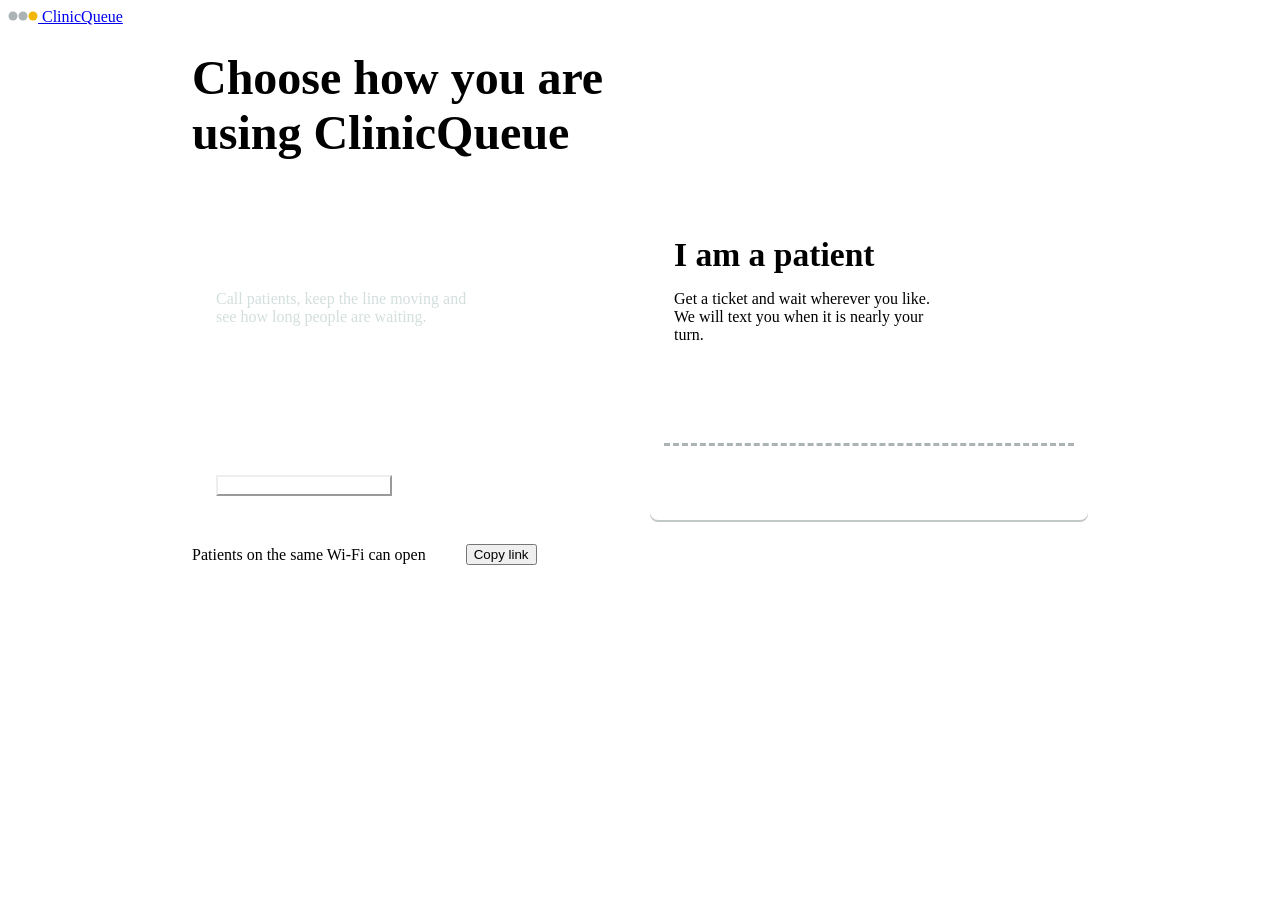
==== src/main/resources/static/index.html @ 9014afd8 "Initial ClinicQueue source Co-authored-by: Copilot <223556219+Copilot@users.noreply.github.com>" ====
<!doctype html>
<html lang="en">
<head>
  <meta charset="utf-8">
  <meta name="viewport" content="width=device-width, initial-scale=1">
  <title>ClinicQueue</title>
  <link rel="icon" href="data:image/svg+xml,%3Csvg xmlns='http://www.w3.org/2000/svg' viewBox='0 0 30 12'%3E%3Ccircle cx='5' cy='6' r='4.5' fill='%2310262b' opacity='.45'/%3E%3Ccircle cx='15' cy='6' r='4.5' fill='%2310262b' opacity='.45'/%3E%3Ccircle cx='25' cy='6' r='4.5' fill='%23f2b705'/%3E%3C/svg%3E">
  <link rel="preconnect" href="https://fonts.googleapis.com">
  <link rel="preconnect" href="https://fonts.gstatic.com" crossorigin>
  <link href="https://fonts.googleapis.com/css2?family=Atkinson+Hyperlegible:wght@400;700&family=Bricolage+Grotesque:opsz,wght@12..96,700;800&display=swap" rel="stylesheet">
  <link rel="stylesheet" href="/style.css">
  <style>
    main { max-width: 56rem; margin: 0 auto; padding: 0.5rem 1.25rem 3rem; }

    h1 { font-size: clamp(2rem, 6vw, 3rem); margin: 1rem 0 1.5rem; max-width: 20ch; }

    .resume {
      background: var(--amber-soft);
      border-left: 6px solid var(--amber);
      border-radius: 6px;
      padding: 0.75rem 1rem;
      margin-bottom: 1.25rem;
    }

    .choices { display: grid; gap: 1.25rem; }
    @media (min-width: 48rem) { .choices { grid-template-columns: 1fr 1fr; } }

    .choice { display: flex; flex-direction: column; justify-content: space-between; min-height: 18rem; }
    .choice h2 { font-size: clamp(1.7rem, 5vw, 2.1rem); margin-bottom: 0.6rem; }
    .choice p { max-width: 34ch; }

    /* Staff: dark panel */
    .staff { background: var(--ink); color: #fff; border-radius: 14px; padding: 1.5rem; }
    .staff p { color: #d3dfdd; }
    .staff .choice-bottom { margin-top: 1.5rem; }
    .btn.amber { background: var(--amber); border-color: var(--amber); color: var(--ink); }
    .btn.amber:hover:not(:disabled) { background: #ffd24d; border-color: #ffd24d; color: var(--ink); }
    .staff .field { color: #fff; margin-top: 1rem; }
    .staff .error { color: #ff9b94; margin: 0.25rem 0 0.75rem; }
    .staff :focus-visible { outline-color: var(--amber); }

    /* Patient: the amber ticket */
    .patient { position: relative; background: var(--amber); border-radius: 8px; box-shadow: 0 2px 0 rgba(16, 38, 43, 0.25); }
    .patient .choice-top { padding: 1.5rem 1.5rem 1.25rem; }
    .patient .perf { position: relative; border-top: 3px dashed rgba(16, 38, 43, 0.35); margin: 0 0.9rem; }
    .patient .perf::before, .patient .perf::after {
      content: "";
      position: absolute;
      top: -14px;
      width: 26px;
      height: 26px;
      border-radius: 50%;
      background: var(--paper);
    }
    .patient .perf::before { left: -27px; }
    .patient .perf::after { right: -27px; }
    .patient .choice-bottom { padding: 1.25rem 1.5rem 1.5rem; }
    .btn.dark { background: var(--ink); border-color: var(--ink); color: #fff; }
    .btn.dark:hover:not(:disabled) { background: #000; border-color: #000; }
    .patient :focus-visible { outline-color: var(--ink); }

    /* Shown only on the computer that runs ClinicQueue: the address phones use on the same Wi-Fi */
    .phones { margin-top: 1.5rem; display: flex; flex-wrap: wrap; align-items: center; gap: 0.5rem 0.75rem; color: var(--ink-2); }
    .phones code { background: var(--surface); border: 1px solid var(--ink-2); border-radius: 6px; padding: 0.2rem 0.5rem; color: var(--ink); user-select: all; }
  </style>
</head>
<body>
  <header class="top">
    <a class="brand" href="/">
      <svg width="30" height="12" viewBox="0 0 30 12" aria-hidden="true">
        <circle cx="5" cy="6" r="4.5" fill="#10262b" opacity="0.35"/>
        <circle cx="15" cy="6" r="4.5" fill="#10262b" opacity="0.35"/>
        <circle cx="25" cy="6" r="4.5" fill="#f2b705"/>
      </svg>
      ClinicQueue
    </a>
  </header>

  <main>
    <h1>Choose how you are using ClinicQueue</h1>

    <p id="resume" class="resume" hidden>You already have a ticket, <strong id="ticket-code"></strong>. <a href="/join">View my ticket</a></p>

    <div class="choices">
      <section class="choice staff" aria-labelledby="staff-title">
        <div>
          <h2 id="staff-title">I work at the queue desk</h2>
          <p>Call patients, keep the line moving and see how long people are waiting.</p>
        </div>
        <div class="choice-bottom">
          <button id="staff-toggle" class="btn amber wide" type="button" aria-expanded="false" aria-controls="staff-form">Sign in as queue desk staff</button>
          <form id="staff-form" hidden>
            <label class="field">Staff PIN
              <input id="pin" type="password" inputmode="numeric" autocomplete="current-password" required>
            </label>
            <p id="pin-error" class="error" role="alert"></p>
            <button class="btn amber wide" type="submit">Sign in</button>
          </form>
        </div>
      </section>

      <section class="choice patient" aria-labelledby="patient-title">
        <div class="choice-top">
          <h2 id="patient-title">I am a patient</h2>
          <p>Get a ticket and wait wherever you like. We will text you when it is nearly your turn.</p>
        </div>
        <div>
          <div class="perf"></div>
          <div class="choice-bottom">
            <a class="btn dark wide" href="/join" style="display:block;text-align:center;text-decoration:none;line-height:1.9;">Join the queue</a>
          </div>
        </div>
      </section>
    </div>

    <p id="phones" class="phones" hidden>
      <span>Patients on the same Wi-Fi can open</span>
      <code id="phones-url"></code>
      <button id="phones-copy" class="btn small" type="button">Copy link</button>
    </p>
  </main>

  <script src="/common.js"></script>
  <script>
    (() => {
      const $ = (id) => document.getElementById(id);
      const PIN_KEY = "clinicqueue-pin";
      const TICKET_KEY = "clinicqueue-ticket";

      // A patient who already has an active ticket gets a shortcut back to it.
      (async () => {
        let saved = null;
        try { saved = JSON.parse(localStorage.getItem(TICKET_KEY)); } catch (e) {}
        if (!saved || !saved.id) return;
        try {
          const t = await CQ.api("/api/queue/" + saved.id);
          if (t.ticket !== saved.ticket) return;
          if (["WAITING", "CALLED", "IN_SERVICE"].indexOf(t.status) < 0) return;
          $("ticket-code").textContent = t.ticket;
          $("resume").hidden = false;
        } catch (e) { /* no banner */ }
      })();

      // On the computer running ClinicQueue, show the address patients' phones can use.
      (async () => {
        try {
          const lan = await CQ.api("/api/lan");
          if (!lan || !lan.url) return;
          $("phones-url").textContent = lan.url;
          $("phones").hidden = false;
          $("phones-copy").addEventListener("click", async () => {
            try {
              if (window.cqDesktop) window.cqDesktop.copy(lan.url);   // the desktop app's own window
              else await navigator.clipboard.writeText(lan.url);
            } catch (e) {
              const r = document.createRange(); r.selectNodeContents($("phones-url"));
              const sel = getSelection(); sel.removeAllRanges(); sel.addRange(r);
            }
            $("phones-copy").textContent = "Copied";
            setTimeout(() => { $("phones-copy").textContent = "Copy link"; }, 1500);
          });
        } catch (e) { /* not the host computer: no banner */ }
      })();

      $("staff-toggle").addEventListener("click", () => {
        const opening = $("staff-form").hidden;
        $("staff-form").hidden = !opening;
        $("staff-toggle").setAttribute("aria-expanded", String(opening));
        if (opening) $("pin").focus();
      });

      $("staff-form").addEventListener("submit", async (ev) => {
        ev.preventDefault();
        const err = $("pin-error");
        err.textContent = "";
        const pin = $("pin").value;
        try {
          await CQ.api("/api/staff/stats", { pin });
          try { sessionStorage.setItem(PIN_KEY, pin); } catch (e) {}
          location.href = "/staff";
        } catch (e) {
          err.textContent = e.status === 401 ? "That PIN is not correct. Try again." : e.message;
          $("pin").select();
        }
      });
    })();
  </script>
</body>
</html>
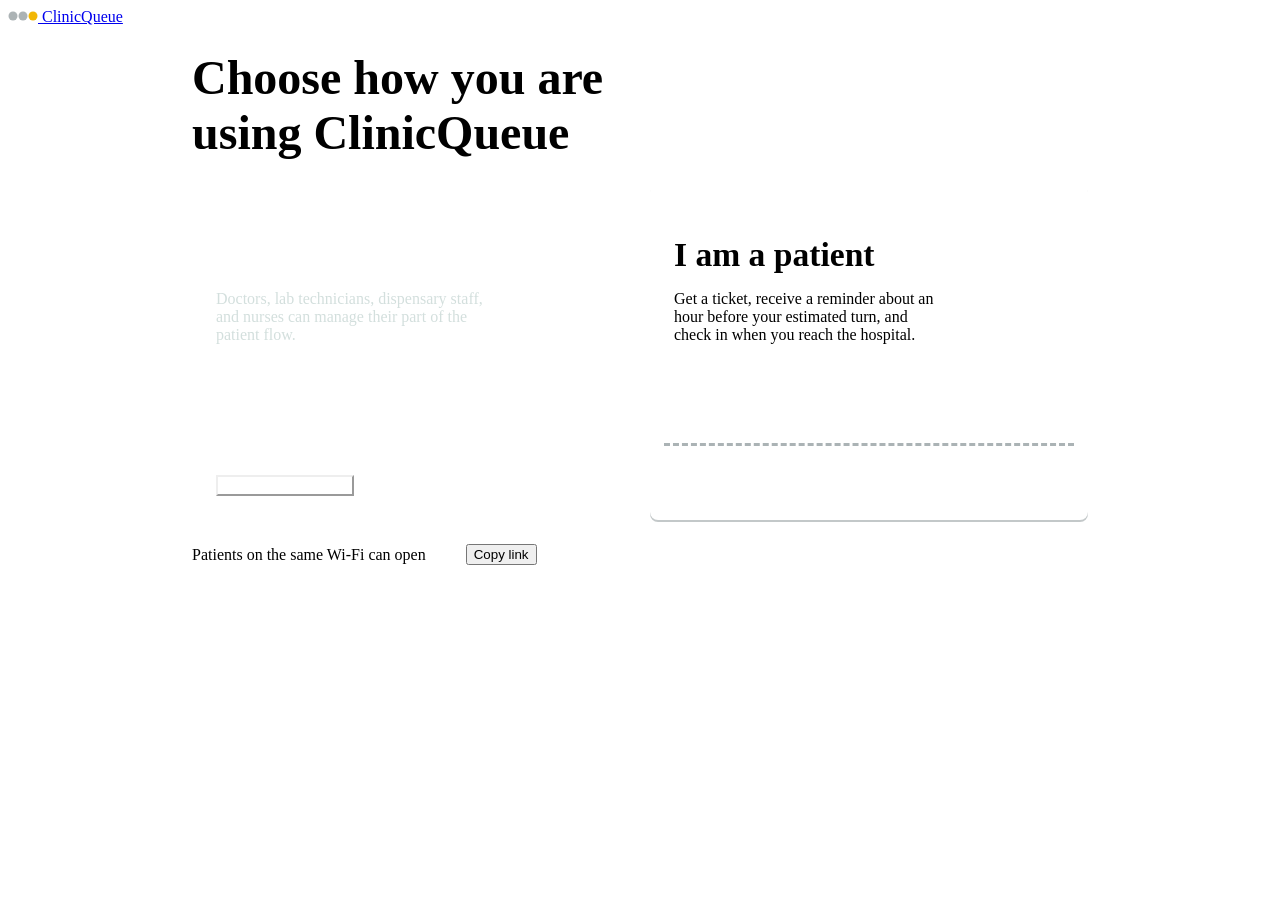
==== commit 38761637: "Add clinician-managed queues and walk-ins Co-authored-by: Copilot <223556219+Copilot@users.noreply.g" ====
--- a/src/main/resources/static/index.html
+++ b/src/main/resources/static/index.html
@@ -84,13 +84,13 @@
     <div class="choices">
       <section class="choice staff" aria-labelledby="staff-title">
         <div>
-          <h2 id="staff-title">I work at the queue desk</h2>
-          <p>Call patients, keep the line moving and see how long people are waiting.</p>
+          <h2 id="staff-title">I work at the clinic</h2>
+          <p>Doctors, lab technicians, dispensary staff, and nurses can manage their part of the patient flow.</p>
         </div>
         <div class="choice-bottom">
-          <button id="staff-toggle" class="btn amber wide" type="button" aria-expanded="false" aria-controls="staff-form">Sign in as queue desk staff</button>
+          <button id="staff-toggle" class="btn amber wide" type="button" aria-expanded="false" aria-controls="staff-form">Staff or nurse sign in</button>
           <form id="staff-form" hidden>
-            <label class="field">Staff PIN
+            <label class="field">Department or nurse PIN
               <input id="pin" type="password" inputmode="numeric" autocomplete="current-password" required>
             </label>
             <p id="pin-error" class="error" role="alert"></p>
@@ -102,7 +102,7 @@
       <section class="choice patient" aria-labelledby="patient-title">
         <div class="choice-top">
           <h2 id="patient-title">I am a patient</h2>
-          <p>Get a ticket and wait wherever you like. We will text you when it is nearly your turn.</p>
+          <p>Get a ticket, receive a reminder about an hour before your estimated turn, and check in when you reach the hospital.</p>
         </div>
         <div>
           <div class="perf"></div>
@@ -175,7 +175,7 @@
         err.textContent = "";
         const pin = $("pin").value;
         try {
-          await CQ.api("/api/staff/stats", { pin });
+          await CQ.api("/api/staff/session", { pin });
           try { sessionStorage.setItem(PIN_KEY, pin); } catch (e) {}
           location.href = "/staff";
         } catch (e) {
